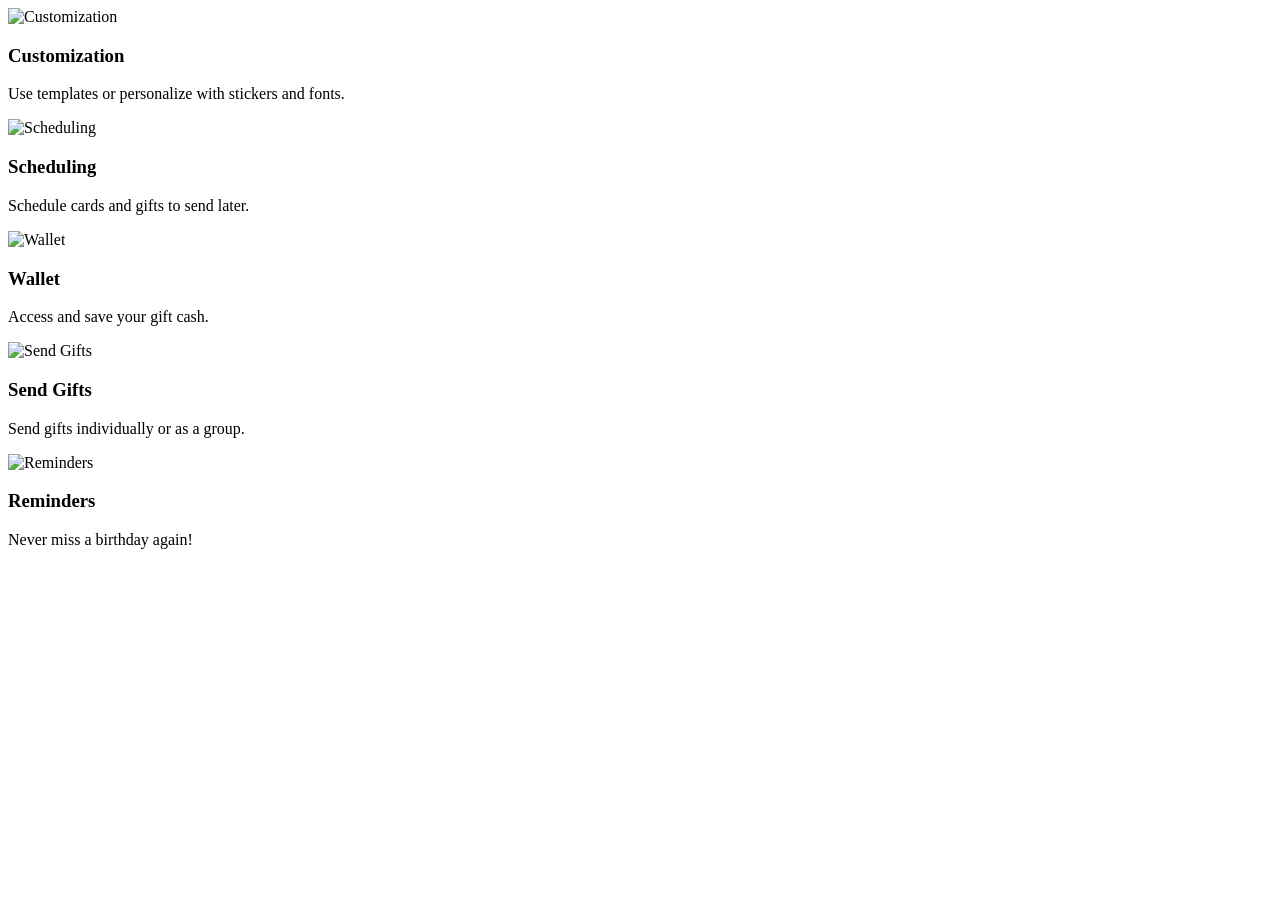
==== css-grid_with_images/index.html @ c41e7822 "Add files via upload" ====
<html lang="en">
<head>
    <meta charset="UTF-8">
    <meta name="viewport" content="width=device-width, initial-scale=1.0">
    <title>Grid with Images
    </title>
    <link rel="stylesheet" href="grid_images.css">
</head>
<body>
    <div class="grid-container">
  <div class="grid-item customization">
    <img src="https://www.celebratebigday.com/wp-content/uploads/2021/05/BRK071-front.jpg" alt="Customization">
    <div class="overlay">
      <h3>Customization</h3>
      <p>Use templates or personalize with stickers and fonts.</p>
    </div>
  </div>

  <div class="grid-item scheduling">
    <img src="https://i.pinimg.com/736x/18/50/46/1850466a4ec5dc21367bf1d87d3ad66d.jpg" alt="Scheduling">
    <div class="overlay">
      <h3>Scheduling</h3>
      <p>Schedule cards and gifts to send later.</p>
    </div>
  </div>

  <div class="grid-item wallet">
    <img src="https://walletkart.in/cdn/shop/files/RAJ_5_d5852f08-0ad2-42d6-aa12-f0586585c1df_2048x.png?v=1763126009" alt="Wallet">
    <div class="overlay">
      <h3>Wallet</h3>
      <p>Access and save your gift cash.</p>
    </div>
  </div>

  <div class="grid-item send-gifts">
    <img src="https://encrypted-tbn0.gstatic.com/images?q=tbn:ANd9GcTJ8h2jOAgdnu-mxFUBHGyIWice0Hc-yaQX_A&s" alt="Send Gifts">
    <div class="overlay">
      <h3>Send Gifts</h3>
      <p>Send gifts individually or as a group.</p>
    </div>
  </div>

  <div class="grid-item reminders">
    <img src="https://encrypted-tbn0.gstatic.com/images?q=tbn:ANd9GcQ-6p3DiiR0wWV7lZDvG0qRhkFUfCXfM20Gdw&s" alt="Reminders">
    <div class="overlay">
      <h3>Reminders</h3>
      <p>Never miss a birthday again!</p>
    </div>
  </div>
</div>

    
</body>
</html>
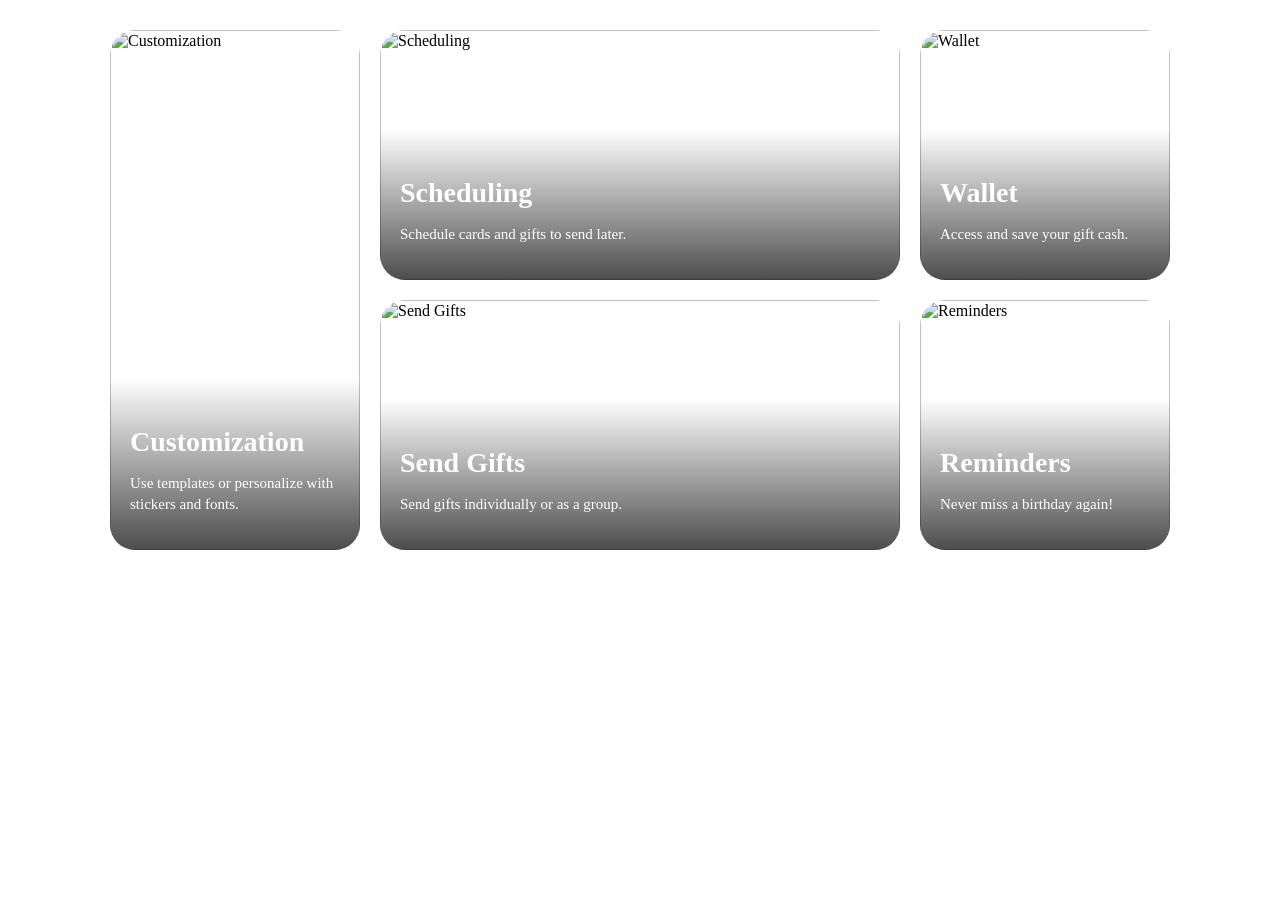
==== commit e6b42cbd: "Update index.html" ====
--- a/css-grid_with_images/index.html
+++ b/css-grid_with_images/index.html
@@ -4,7 +4,7 @@
     <meta name="viewport" content="width=device-width, initial-scale=1.0">
     <title>Grid with Images
     </title>
-    <link rel="stylesheet" href="grid_images.css">
+    <link rel="stylesheet" href="style.css">
 </head>
 <body>
     <div class="grid-container">
@@ -51,4 +51,4 @@
 
     
 </body>
-</html>+</html>
--- a/css-grid_with_images/style.css
+++ b/css-grid_with_images/style.css
@@ -0,0 +1,90 @@
+.grid-container{
+  display: grid;
+  grid-template-columns: repeat(4, 250px);
+  grid-auto-rows: 250px;
+  gap: 20px;
+
+ 
+  justify-content: center;
+
+ 
+  max-width: 1200px;
+  margin: 30px auto;
+}
+
+
+
+.grid-item{
+  position: relative;
+  overflow: hidden;
+  border-radius: 25px;
+}
+
+.grid-item img{
+  width: 100%;
+  height: 100%;
+  object-fit: cover;
+  display: block;
+}
+
+.overlay{
+  position: absolute;
+  bottom: 0;
+  left: 0;
+  width: 100%;
+  padding: 20px;
+  color: white;
+  background: linear-gradient(to top, rgba(0,0,0,0.7), transparent);
+}
+
+.overlay h3{
+  font-size: 28px;
+  margin-bottom: 10px;
+}
+
+.overlay p{
+  font-size: 15px;
+  line-height: 1.4;
+}
+
+
+
+.customization{
+  grid-row: span 2;
+}
+
+.scheduling{
+  grid-column: span 2;
+}
+
+.send-gifts{
+  grid-column: span 2;
+}
+
+
+
+@media(max-width:1100px){
+
+  .grid-container{
+    grid-template-columns: repeat(2, 280px);
+  }
+
+  .scheduling,
+  .send-gifts{
+    grid-column: span 1;
+  }
+}
+
+@media(max-width:700px){
+
+  .grid-container{
+    grid-template-columns: 1fr;
+  }
+
+  .customization,
+  .scheduling,
+  .send-gifts{
+    grid-column: span 1;
+    grid-row: span 1;
+  }
+}
